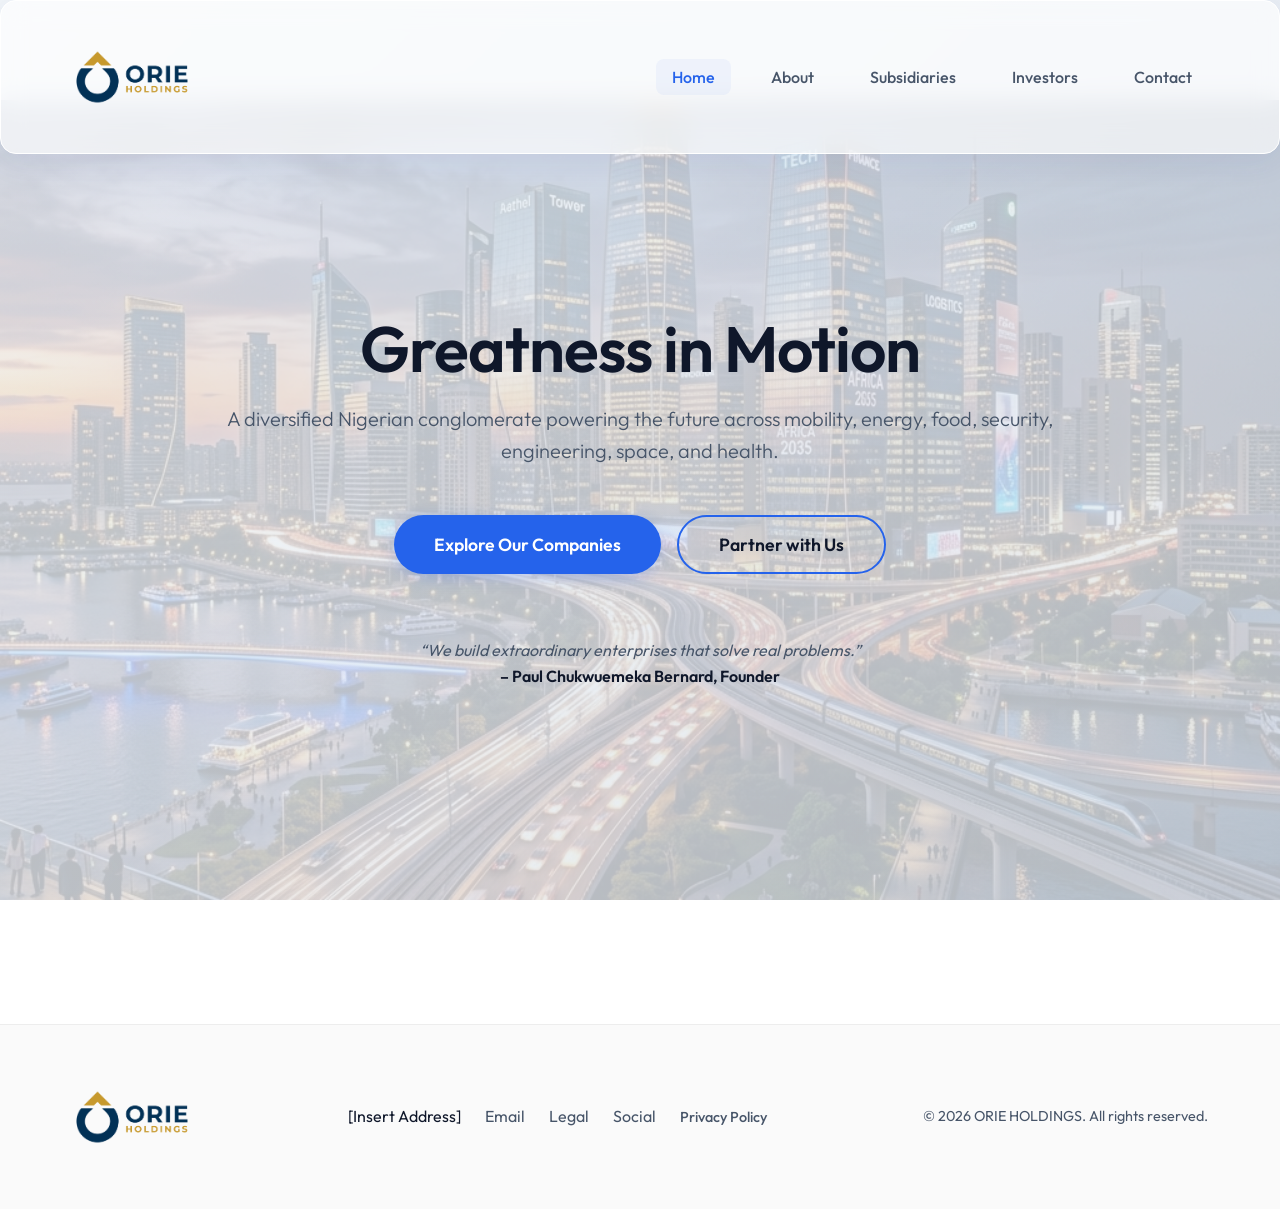
==== index.html @ e260c428 "feat: update leadership section with new portrait image and enhanced layout for board of directors" ====
<!DOCTYPE html>
<html lang="en">

<head>
  <meta charset="UTF-8">
  <meta name="viewport" content="width=device-width, initial-scale=1.0">
  <title>ORIE HOLDINGS - Greatness in Motion</title>
  <meta name="description"
    content="A diversified Nigerian conglomerate powering the future across mobility, energy, food, security, engineering, space, and health.">
  <link rel="preconnect" href="https://fonts.googleapis.com">
  <link rel="preconnect" href="https://fonts.gstatic.com" crossorigin>
  <link href="https://fonts.googleapis.com/css2?family=Outfit:wght@300;400;600;800&display=swap" rel="stylesheet">
  <link rel="stylesheet" href="index.css">
</head>

<body>
  <!-- Navigation -->
  <nav class="navbar glass">
    <div class="nav-container">
      <div class="brand">
        <img src="assets/ORIE-01.png" alt="ORIE Holdings Logo" class="brand-logo">
      </div>
      <div class="nav-links">
        <button class="nav-btn active" data-target="home">Home</button>
        <button class="nav-btn" data-target="about">About</button>
        <button class="nav-btn" data-target="subsidiaries">Subsidiaries</button>
        <button class="nav-btn" data-target="investors">Investors</button>
        <button class="nav-btn" data-target="contact">Contact</button>
      </div>
      <div class="mobile-menu-btn">☰</div>
    </div>
  </nav>

  <!-- Main Content Areas -->
  <main>
    <!-- 1. Home Section -->
    <section id="home" class="page-section active">
      <div class="hero">
        <div class="hero-bg"></div>
        <div class="container hero-content fade-in-up">
          <h1 id="home-title">Greatness in Motion</h1>
          <p id="home-subtitle" class="lead">A diversified Nigerian conglomerate powering the future across mobility,
            energy, food, security, engineering, space, and health.</p>
          <div style="display: flex; gap: 1rem; justify-content: center; flex-wrap: wrap;">
            <button class="cta-btn primary"
              onclick="document.querySelector('[data-target=\'subsidiaries\']').click()">Explore Our Companies</button>
            <button class="cta-btn outline"
              onclick="document.querySelector('[data-target=\'investors\']').click()">Partner with Us</button>
          </div>
          <div class="quote fade-in-up delay-2"
            style="margin-top: 4rem; font-style: italic; color: var(--text-secondary);">
            “We build extraordinary enterprises that solve real problems.”
            <br>
            <span style="font-weight: 600; font-style: normal; color: var(--text-primary);">– Paul Chukwuemeka Bernard,
              Founder</span>
          </div>
        </div>
      </div>
    </section>

    <!-- 2. About Us Section -->
    <section id="about" class="page-section">
      <div class="container section-content">
        <h2 class="section-title fade-in-up">About ORIE HOLDINGS</h2>
        <div class="card glass fade-in-up delay-1" style="margin-bottom: 2rem;">
          <p><strong>ORIE</strong> (Igbo for “great, principal”) is a Nigerian holding company with a vision to become
            the leading force shaping Africa’s future. We build and grow diversified businesses across essential
            sectors: mobility, energy, food, security, engineering, space, and health.</p>
          <p>Our name reflects our ambition: to be the principal player in every industry we enter, driven by integrity,
            innovation, and long-term value creation.</p>

          <div class="grid" style="margin-top: 2rem; gap: 2rem;">
            <div>
              <h3>🎯 Vision Statement</h3>
              <p>A future where ORIE is the standard for greatness: building sustainable industries, advancing human
                potential, and leading the continent’s transformation from the ground up.</p>
            </div>
            <div>
              <h3>📜 Mission Statement</h3>
              <p>To build and grow diversified businesses that deliver excellence, drive technological progress, and
                create lasting value – guided by the principle of ORÍE (greatness) in every venture.</p>
            </div>
          </div>
        </div>

        <div class="card glass fade-in-up delay-2" style="margin-bottom: 2rem;">
          <h3>Core Values</h3>
          <ul style="list-style-position: inside; margin-left: 1rem; color: var(--text-secondary); line-height: 2;">
            <li><strong style="color: var(--text-primary);">Greatness:</strong> We strive for excellence in all we do.
            </li>
            <li><strong style="color: var(--text-primary);">Integrity:</strong> We act with honesty, transparency, and
              accountability.</li>
            <li><strong style="color: var(--text-primary);">Innovation:</strong> We embrace new technologies and
              forward-thinking solutions.</li>
            <li><strong style="color: var(--text-primary);">African Pride:</strong> We are proudly Nigerian, with global
              ambitions.</li>
            <li><strong style="color: var(--text-primary);">Community:</strong> We build businesses that elevate the
              communities we serve.</li>
          </ul>
        </div>

        <h2 class="section-title fade-in-up delay-3" style="margin-top: 4rem;">Leadership & Governance</h2>
        <div class="card glass fade-in-up delay-4">
          <div style="display: flex; gap: 2rem; align-items: center; margin-bottom: 3rem; flex-wrap: wrap;">
            <img src="assets/paul%20(1).JPG" alt="Paul Chukwuemeka Bernard - Founder" style="width: 200px; height: 200px; object-fit: cover; border-radius: 50%; border: 4px solid var(--accent-color); flex-shrink: 0;">
            <div style="flex: 1; min-width: 300px;">
              <h3>Paul Chukwuemeka Bernard</h3>
              <p style="color: var(--accent-color); font-weight: 600; margin-bottom: 0.5rem;">Founder</p>
              <p>Paul is the visionary behind ORIE HOLDINGS. With a background in engineering, he leads the group’s
                strategic direction, capital allocation, and long-term succession via a Living Trust. Paul is committed to
                ethical, future‑focused conglomerate building.</p>
            </div>
          </div>
          <div class="grid" style="gap: 2rem;">
            <div style="display: flex; flex-direction: column; gap: 1rem;">
              <img src="https://images.unsplash.com/photo-1556761175-5973dc0f32d7?ixlib=rb-4.0.3&auto=format&fit=crop&w=800&q=80" alt="Board of Directors" style="width: 100%; height: 250px; object-fit: cover; border-radius: 8px;">
              <div>
                <h3>Board of Directors</h3>
                <div style="display: flex; flex-direction: column; gap: 1rem; margin-top: 1rem;">
                  <div style="display: flex; align-items: center; gap: 1rem;">
                    <img src="assets/paul%20(1).JPG" alt="Paul Chukwuemeka Bernard" style="width: 50px; height: 50px; object-fit: cover; border-radius: 50%; border: 2px solid var(--accent-color);">
                    <div>
                      <p style="font-weight: 600; margin: 0; color: var(--text-primary);">Paul Chukwuemeka Bernard</p>
                      <p style="font-size: 0.9rem; margin: 0; color: var(--text-secondary);">Chairman & Founder</p>
                    </div>
                  </div>
                  <div style="display: flex; align-items: center; gap: 1rem;">
                    <div style="width: 50px; height: 50px; border-radius: 50%; background: rgba(255, 255, 255, 0.05); border: 2px dashed var(--text-secondary); display: flex; align-items: center; justify-content: center;">
                      <span style="color: var(--text-secondary);">?</span>
                    </div>
                    <div>
                      <p style="font-style: italic; margin: 0; color: var(--text-secondary);">Future Independent Directors</p>
                      <p style="font-size: 0.9rem; margin: 0; color: var(--text-secondary);">To be added as the group scales</p>
                    </div>
                  </div>
                </div>
              </div>
            </div>
            <div style="display: flex; flex-direction: column; gap: 1rem;">
              <img src="https://images.unsplash.com/photo-1454165804606-c3d57bc86b40?ixlib=rb-4.0.3&auto=format&fit=crop&w=800&q=80" alt="Governance" style="width: 100%; height: 250px; object-fit: cover; border-radius: 8px;">
              <div>
                <h3>Governance</h3>
                <p style="margin-top: 0.5rem;">ORIE HOLDINGS is governed by a robust MEMART that includes Class A super‑voting shares (held by a
                  Living Trust), shareholder conduct policies, and strict compliance standards. The board ensures
                  oversight, risk management, and alignment with our mission.</p>
              </div>
            </div>
          </div>
        </div>

        <h2 class="section-title fade-in-up delay-5" style="margin-top: 4rem;">Sustainability at ORIE</h2>
        <div class="card glass fade-in-up delay-6">
          <p class="lead">We integrate environmental and social impact into every subsidiary:</p>
          <ul style="list-style-position: inside; margin-left: 1rem; color: var(--text-secondary); line-height: 2; margin-top: 1rem;">
            <li><strong style="color: var(--text-primary);">Carbon reduction:</strong> ORIE Mobility prioritises EVs, ORIE Energy renewable sources.</li>
            <li><strong style="color: var(--text-primary);">Local employment:</strong> each subsidiary commits to hiring at least 30% of staff from host communities.</li>
            <li><strong style="color: var(--text-primary);">Governance:</strong> our MEMART enforces ethical conduct, anti‑corruption, and whistleblower protection.</li>
          </ul>
          <div style="margin-top: 2rem;">
            <p style="color: var(--accent-color); font-weight: 600;">ESG Report (coming soon)</p>
          </div>
        </div>
      </div>
    </section>

    <!-- 3. Subsidiaries Section -->
    <section id="subsidiaries" class="page-section">
      <div class="container section-content">
        <h2 class="section-title fade-in-up">Our Subsidiaries</h2>
        <p class="section-subtitle fade-in-up delay-1">Each subsidiary operates with full autonomy under the strategic
          umbrella of ORIE HOLDINGS.</p>

        <div class="grid" id="portfolio-grid">
          <div class="card glass hover-lift fade-in-up delay-2">
            <img src="assets/mobility_energy.png" alt="Mobility, Energy & Engineering" class="card-img">
            <h3>ORIE Mobility, Energy & Engineering</h3>
            <p>Safe, reliable, electric‑ready transport and logistics. From ride‑hailing and last‑mile delivery to EV
              charging infrastructure. Building infrastructure and real estate for tomorrow. Civil works, construction
              management, and industrial fabrication. Powering Nigeria with solar, gas, mini‑grids, and innovative
              off‑grid solutions. Reliable, sustainable energy for all.</p>
          </div>
          <div class="card glass hover-lift fade-in-up delay-3">
            <img src="assets/foods.png" alt="Foods" class="card-img">
            <h3>ORIE Foods</h3>
            <p>From farm to table – processing, packaging, and export of high‑quality agricultural products. Nourishing
              Nigeria and beyond.</p>
          </div>
          <div class="card glass hover-lift fade-in-up delay-4">
            <img src="assets/security.png" alt="Security & Intelligence" class="card-img">
            <h3>ORIE Security & Intelligence</h3>
            <p>Physical security, K9 units, cybersecurity, and risk consulting. Protecting your assets, data, and
              people.</p>
          </div>
          <div class="card glass hover-lift fade-in-up delay-5">
            <img src="assets/space.png" alt="Space" class="card-img">
            <h3>ORIE Space</h3>
            <p>Satellite services, earth observation, and space‑tech applications. Bridging Africa to the final
              frontier.</p>
          </div>
          <div class="card glass hover-lift fade-in-up delay-6">
            <img src="assets/health.png" alt="Health" class="card-img">
            <h3>ORIE Health</h3>
            <p>Quality healthcare, diagnostics, telemedicine, and health insurance. Making wellness accessible and
              affordable.</p>
          </div>
        </div>
      </div>
    </section>

    <!-- 4. Investor Relations Section -->
    <section id="investors" class="page-section">
      <div class="container section-content">
        <h2 class="section-title fade-in-up">Investors & Partners</h2>
        <div class="card glass fade-in-up delay-1">
          <p class="lead">ORIE HOLDINGS is structured for long‑term value creation. We welcome strategic partners,
            institutional investors, and joint venture collaborators who share our vision of African greatness.</p>

          <h3 style="margin-top: 2rem;">Why partner with us?</h3>
          <ul style="list-style-position: inside; margin-left: 1rem; color: var(--text-secondary); line-height: 2;">
            <li><strong style="color: var(--text-primary);">Diversified exposure:</strong> Seven high‑growth sectors
              under one group.</li>
            <li><strong style="color: var(--text-primary);">Strong governance:</strong> Class A‑controlled holding
              company with transparent policies.</li>
            <li><strong style="color: var(--text-primary);">Succession security:</strong> Class A shares placed in a
              Living Trust – no probate, no disruption.</li>
            <li><strong style="color: var(--text-primary);">Nigerian foundation:</strong> With global ambitions.</li>
          </ul>

          <div
            style="margin-top: 3rem; text-align: center; background: rgba(59, 130, 246, 0.1); padding: 2rem; border-radius: 8px; border: 1px solid rgba(59, 130, 246, 0.3);">
            <h3>Strategic Alliances & Investment</h3>
            <p>For investment inquiries, joint ventures, or strategic alliances, please contact:</p>
            <a href="mailto:investor@orieholdings.com"
              style="color: var(--accent-color); font-size: 1.25rem; font-weight: 600; text-decoration: none;">investor@orieholdings.com</a>
            <p style="margin-top: 1rem; font-size: 0.9rem;">We will respond within 5 business days.</p>
          </div>
        </div>
      </div>
    </section>

    <!-- 5. Contact Section -->
    <section id="contact" class="page-section">
      <div class="container section-content">
        <h2 class="section-title fade-in-up">Contact ORIE HOLDINGS</h2>
        <div class="contact-grid fade-in-up delay-1">
          <div class="card glass">
            <h3>Get in Touch</h3>
            <div style="margin-top: 1.5rem;">
              <p><strong style="color: var(--text-primary);">Registered Office:</strong><br>
                [Insert your full CAC registered address – street, city, state, Nigeria]</p>

              <p style="margin-top: 1.5rem;"><strong style="color: var(--text-primary);">Email:</strong><br>
                General: <a href="mailto:info@orieholdings.com"
                  style="color: var(--accent-color);">info@orieholdings.com</a><br>
                Investor Relations: <a href="mailto:investor@orieholdings.com"
                  style="color: var(--accent-color);">investor@orieholdings.com</a><br>
                Legal & Compliance: <a href="mailto:legal@orieholdings.com"
                  style="color: var(--accent-color);">legal@orieholdings.com</a></p>

              <p style="margin-top: 1.5rem;"><strong style="color: var(--text-primary);">Phone:</strong><br>
                [Insert your phone number]</p>

              <p style="margin-top: 1.5rem;"><strong style="color: var(--text-primary);">Social Media:</strong><br>
                <a href="#" style="color: var(--accent-color);">LinkedIn</a>
              </p>
            </div>
          </div>
          <div class="card glass">
            <form class="contact-form" onsubmit="event.preventDefault();">
              <div class="form-group">
                <label>Name</label>
                <input type="text" placeholder="Your Name" required />
              </div>
              <div class="form-group">
                <label>Email</label>
                <input type="email" placeholder="Your Email" required />
              </div>
              <div class="form-group">
                <label>Message</label>
                <textarea rows="4" placeholder="How can we help you?" required></textarea>
              </div>
              <button class="cta-btn primary full-width">Send Message</button>
            </form>
          </div>
        </div>
      </div>
    </section>

    <!-- 6. Privacy Policy Section (Hidden by default, triggered by footer link) -->
    <section id="privacy" class="page-section">
      <div class="container section-content">
        <h2 class="section-title fade-in-up">Privacy Policy</h2>
        <div class="card glass fade-in-up delay-1">
          <p><strong>Last updated: [Date]</strong></p>
          <p>ORIE HOLDINGS respects your privacy. This policy explains how we collect, use, and protect any information
            you provide through our website.</p>

          <h3 style="margin-top: 2rem;">Information We Collect</h3>
          <ul style="list-style-position: inside; margin-left: 1rem; color: var(--text-secondary);">
            <li>Name, email address, phone number (when you fill out the contact form).</li>
            <li>Website usage data (via cookies, only if you enable analytics).</li>
          </ul>

          <h3 style="margin-top: 2rem;">How We Use Your Information</h3>
          <ul style="list-style-position: inside; margin-left: 1rem; color: var(--text-secondary);">
            <li>To respond to your inquiries.</li>
            <li>To improve our website and services.</li>
            <li>To send occasional updates about ORIE HOLDINGS (you may opt out).</li>
          </ul>
          <p>We do not sell or share your personal data with third parties, except as required by law.</p>

          <h3 style="margin-top: 2rem;">Cookies</h3>
          <p>Our website may use basic cookies for functionality. You can disable cookies in your browser.</p>

          <h3 style="margin-top: 2rem;">Your Rights</h3>
          <p>You may request access, correction, or deletion of your data by emailing <a
              href="mailto:info@orieholdings.com" style="color: var(--accent-color);">info@orieholdings.com</a>.</p>

          <h3 style="margin-top: 2rem;">Changes to This Policy</h3>
          <p>We may update this policy from time to time. The latest version will always be posted here.</p>

          <h3 style="margin-top: 2rem;">Contact</h3>
          <p>For privacy questions, email <a href="mailto:privacy@orieholdings.com"
              style="color: var(--accent-color);">privacy@orieholdings.com</a>.</p>
        </div>
      </div>
    </section>
  </main>

  <!-- Footer -->
  <footer class="footer">
    <div class="container">
      <div class="footer-content" style="flex-wrap: wrap;">
        <div class="brand">
          <img src="assets/ORIE-01.png" alt="ORIE Holdings Logo" class="brand-logo">
        </div>
        <div class="footer-links" style="display: flex; gap: 1.5rem;">
          <span>[Insert Address]</span>
          <a href="mailto:info@orieholdings.com" style="color: var(--text-secondary); text-decoration: none;">Email</a>
          <a href="#" style="color: var(--text-secondary); text-decoration: none;">Legal</a>
          <a href="#" style="color: var(--text-secondary); text-decoration: none;">Social</a>
          <button class="nav-btn" data-target="privacy"
            style="padding: 0; background: none; border: none; color: var(--text-secondary); cursor: pointer; font-size: 0.9rem;">Privacy
            Policy</button>
        </div>
        <p>&copy; <span id="year"></span> ORIE HOLDINGS. All rights reserved.</p>
      </div>
    </div>
  </footer>

  <script src="main.js"></script>
</body>

</html>
---- index.css ----
:root {
  --bg-color: #f8fafc;
  --bg-gradient: linear-gradient(135deg, #f0f4f8 0%, #e2e8f0 100%);
  --text-primary: #0f172a;
  --text-secondary: #475569;
  --accent-color: #2563eb;
  --accent-hover: #1d4ed8;
  --accent-glow: rgba(37, 99, 235, 0.25);
  
  --glass-bg: rgba(255, 255, 255, 0.65);
  --glass-border: rgba(255, 255, 255, 1);
  --glass-shadow: 0 8px 32px 0 rgba(31, 38, 135, 0.07);
  
  --transition: all 0.3s cubic-bezier(0.25, 0.8, 0.25, 1);
  --font-main: 'Outfit', sans-serif;
}

* {
  box-sizing: border-box;
  margin: 0;
  padding: 0;
}

body {
  font-family: var(--font-main);
  background: var(--bg-gradient);
  background-attachment: fixed;
  color: var(--text-primary);
  line-height: 1.6;
  overflow-x: hidden;
  min-height: 100vh;
}

/* Typography */
h1, h2, h3, h4 {
  font-weight: 600;
  line-height: 1.2;
  margin-bottom: 1rem;
}

h1 { font-size: clamp(2.5rem, 5vw, 4.5rem); letter-spacing: -1px; }
h2 { font-size: clamp(2rem, 4vw, 3rem); }
p { margin-bottom: 1rem; color: var(--text-secondary); }

.lead { font-size: 1.25rem; font-weight: 300; }

/* Layout & Containers */
.container {
  max-width: 1200px;
  margin: 0 auto;
  padding: 0 2rem;
}

.grid {
  display: grid;
  grid-template-columns: repeat(auto-fit, minmax(300px, 1fr));
  gap: 2rem;
}

/* Glassmorphism */
.glass {
  background: var(--glass-bg);
  backdrop-filter: blur(12px);
  -webkit-backdrop-filter: blur(12px);
  border: 1px solid var(--glass-border);
  box-shadow: var(--glass-shadow);
  border-radius: 16px;
}

/* Navbar */
.navbar {
  position: fixed;
  top: 0;
  left: 0;
  width: 100%;
  z-index: 1000;
  padding: 1rem 0;
  transition: var(--transition);
}

.navbar.scrolled {
  background: rgba(255, 255, 255, 0.85);
  border-bottom: 1px solid rgba(0, 0, 0, 0.05);
  box-shadow: 0 4px 20px rgba(0, 0, 0, 0.05);
}

.nav-container {
  display: flex;
  justify-content: space-between;
  align-items: center;
  max-width: 1200px;
  margin: 0 auto;
  padding: 0 2rem;
}

.brand {
  font-size: 1.5rem;
  font-weight: 800;
  letter-spacing: 2px;
  color: var(--text-primary);
  display: flex;
  align-items: center;
  gap: 0.75rem;
}

.brand-logo {
  height: 120px;
  width: auto;
  object-fit: contain;
}

.brand span {
  color: var(--accent-color);
  font-weight: 300;
}

.nav-links {
  display: flex;
  gap: 1.5rem;
}

.nav-btn {
  background: none;
  border: none;
  color: var(--text-secondary);
  font-family: var(--font-main);
  font-size: 1rem;
  font-weight: 500;
  cursor: pointer;
  padding: 0.5rem 1rem;
  border-radius: 8px;
  transition: var(--transition);
  position: relative;
}

.nav-btn:hover {
  color: var(--accent-color);
}

.nav-btn.active {
  color: var(--accent-color);
  background: rgba(37, 99, 235, 0.05);
}

.mobile-menu-btn {
  display: none;
  font-size: 1.5rem;
  cursor: pointer;
}

/* Pages */
.page-section {
  display: none;
  min-height: 100vh;
  padding-top: 100px;
  padding-bottom: 60px;
  opacity: 0;
  transform: translateY(20px);
  animation: pageFadeIn 0.5s forwards ease-out;
}

.page-section.active {
  display: block;
}

@keyframes pageFadeIn {
  to {
    opacity: 1;
    transform: translateY(0);
  }
}

/* Sections */
.section-content {
  padding: 4rem 0;
}

.section-title {
  text-align: center;
  margin-bottom: 1rem;
  background: linear-gradient(90deg, #1e293b, #2563eb);
  -webkit-background-clip: text;
  -webkit-text-fill-color: transparent;
}

.section-subtitle {
  text-align: center;
  margin-bottom: 4rem;
}

.card {
  padding: 2.5rem;
  transition: var(--transition);
}

.hover-lift:hover {
  transform: translateY(-8px);
  box-shadow: 0 15px 40px rgba(31, 38, 135, 0.15);
  border-color: rgba(255, 255, 255, 1);
}

/* Hero Section */
.hero {
  display: flex;
  align-items: center;
  min-height: calc(100vh - 100px);
  position: relative;
}

.hero-bg {
  position: absolute;
  top: 0;
  left: 0;
  width: 100%;
  height: 100%;
  background-image: url('assets/hero_bg.png');
  background-size: cover;
  background-position: center;
  z-index: -2;
  opacity: 0.2;
}

.hero-bg::after {
  content: '';
  position: absolute;
  top: 0;
  left: 0;
  width: 100%;
  height: 100%;
  background: radial-gradient(circle, var(--accent-glow) 0%, transparent 70%);
  filter: blur(100px);
  z-index: -1;
  opacity: 0.3;
  animation: pulse 8s infinite alternate;
}

@keyframes pulse {
  0% { transform: translate(-50%, -50%) scale(1); opacity: 0.4; }
  100% { transform: translate(-50%, -50%) scale(1.1); opacity: 0.7; }
}

.hero-content {
  text-align: center;
  max-width: 900px;
  z-index: 1;
}

/* Buttons */
.cta-btn {
  font-family: var(--font-main);
  font-size: 1.1rem;
  font-weight: 600;
  padding: 1rem 2.5rem;
  border-radius: 30px;
  border: none;
  cursor: pointer;
  transition: var(--transition);
  display: inline-block;
  margin-top: 2rem;
}

.cta-btn.primary {
  background: var(--accent-color);
  color: white;
  box-shadow: 0 4px 15px var(--accent-glow);
}

.cta-btn.primary:hover {
  background: var(--accent-hover);
  transform: translateY(-2px);
  box-shadow: 0 6px 20px rgba(59, 130, 246, 0.6);
}

.cta-btn.outline {
  background: transparent;
  color: var(--text-primary);
  border: 2px solid var(--accent-color);
}

.cta-btn.outline:hover {
  background: rgba(59, 130, 246, 0.1);
  transform: translateY(-2px);
  box-shadow: 0 4px 15px rgba(59, 130, 246, 0.2);
}

.full-width {
  width: 100%;
}

/* Images */
.card-img {
  width: 100%;
  height: 200px;
  object-fit: cover;
  border-radius: 8px;
  margin-bottom: 1.5rem;
  border: 1px solid var(--glass-border);
}

/* Forms */
.contact-grid {
  display: grid;
  grid-template-columns: 1fr 1.5fr;
  gap: 3rem;
}

.form-group {
  margin-bottom: 1.5rem;
}

.form-group label {
  display: block;
  margin-bottom: 0.5rem;
  color: var(--text-secondary);
}

.form-group input,
.form-group textarea {
  width: 100%;
  background: rgba(255, 255, 255, 0.8);
  border: 1px solid rgba(0, 0, 0, 0.1);
  border-radius: 8px;
  padding: 1rem;
  color: var(--text-primary);
  font-family: var(--font-main);
  transition: var(--transition);
}

.form-group input:focus,
.form-group textarea:focus {
  outline: none;
  border-color: var(--accent-color);
  box-shadow: 0 0 0 2px rgba(37, 99, 235, 0.2);
  background: #ffffff;
}

/* Footer */
.footer {
  border-top: 1px solid rgba(0, 0, 0, 0.05);
  padding: 2rem 0;
  margin-top: 4rem;
  background: rgba(0, 0, 0, 0.02);
}

.footer-content {
  display: flex;
  justify-content: space-between;
  align-items: center;
}

.footer p {
  margin: 0;
  font-size: 0.9rem;
}

/* Animations */
.fade-in-up {
  opacity: 0;
  transform: translateY(20px);
  animation: fadeInUp 0.6s forwards cubic-bezier(0.25, 0.8, 0.25, 1);
}

.delay-1 { animation-delay: 0.1s; }
.delay-2 { animation-delay: 0.2s; }
.delay-3 { animation-delay: 0.3s; }
.delay-4 { animation-delay: 0.4s; }

@keyframes fadeInUp {
  to {
    opacity: 1;
    transform: translateY(0);
  }
}

/* Responsive */
@media (max-width: 768px) {
  .nav-links {
    display: none; /* simple mobile menu hidden for now */
  }
  .mobile-menu-btn {
    display: block;
  }
  .contact-grid {
    grid-template-columns: 1fr;
  }
  .hero-content h1 {
    font-size: 2.5rem;
  }
  .footer-content {
    flex-direction: column;
    gap: 1rem;
    text-align: center;
  }
  .brand-logo {
    height: 80px;
  }
}
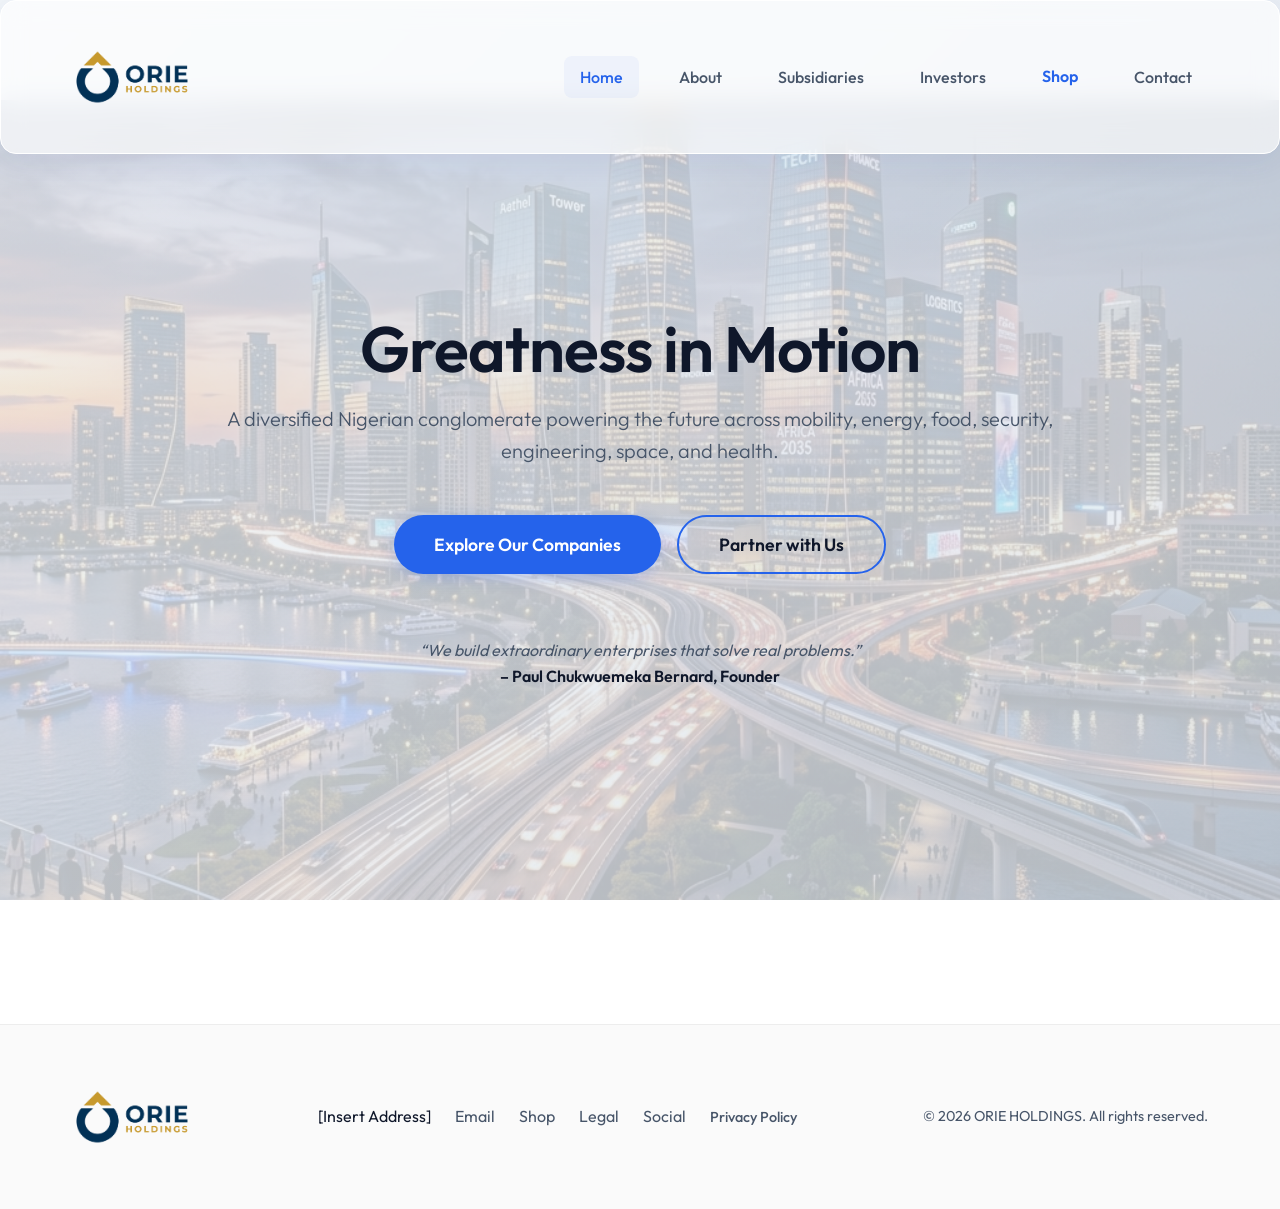
==== commit ba3c130f: "feat: add Shop link to navigation menu and footer with updated footer layout styling" ====
--- a/index.html
+++ b/index.html
@@ -25,6 +25,7 @@
         <button class="nav-btn" data-target="about">About</button>
         <button class="nav-btn" data-target="subsidiaries">Subsidiaries</button>
         <button class="nav-btn" data-target="investors">Investors</button>
+        <a href="shop/index.html" class="nav-btn" style="text-decoration: none; color: var(--accent-color); font-weight: 600;">Shop</a>
         <button class="nav-btn" data-target="contact">Contact</button>
       </div>
       <div class="mobile-menu-btn">☰</div>
@@ -102,45 +103,54 @@
         <h2 class="section-title fade-in-up delay-3" style="margin-top: 4rem;">Leadership & Governance</h2>
         <div class="card glass fade-in-up delay-4">
           <div style="display: flex; gap: 2rem; align-items: center; margin-bottom: 3rem; flex-wrap: wrap;">
-            <img src="assets/paul%20(1).JPG" alt="Paul Chukwuemeka Bernard - Founder" style="width: 200px; height: 200px; object-fit: cover; border-radius: 50%; border: 4px solid var(--accent-color); flex-shrink: 0;">
+            <img src="assets/paul%20(1).JPG" alt="Paul Chukwuemeka Bernard - Founder"
+              style="width: 200px; height: 200px; object-fit: cover; border-radius: 50%; border: 4px solid var(--accent-color); flex-shrink: 0;">
             <div style="flex: 1; min-width: 300px;">
               <h3>Paul Chukwuemeka Bernard</h3>
               <p style="color: var(--accent-color); font-weight: 600; margin-bottom: 0.5rem;">Founder</p>
               <p>Paul is the visionary behind ORIE HOLDINGS. With a background in engineering, he leads the group’s
-                strategic direction, capital allocation, and long-term succession via a Living Trust. Paul is committed to
+                strategic direction, capital allocation, and long-term succession via a Living Trust. Paul is committed
+                to
                 ethical, future‑focused conglomerate building.</p>
             </div>
           </div>
           <div class="grid" style="gap: 2rem;">
             <div style="display: flex; flex-direction: column; gap: 1rem;">
-              <img src="https://images.unsplash.com/photo-1556761175-5973dc0f32d7?ixlib=rb-4.0.3&auto=format&fit=crop&w=800&q=80" alt="Board of Directors" style="width: 100%; height: 250px; object-fit: cover; border-radius: 8px;">
+              <img
+                src="https://images.unsplash.com/photo-1596574027151-2ce81d85af3e?q=80&w=1174&auto=format&fit=crop&ixlib=rb-4.1.0&ixid=M3wxMjA3fDB8MHxwaG90by1wYWdlfHx8fGVufDB8fHx8fA%3D%3D"
+                alt="Board of Directors" style="width: 100%; height: 250px; object-fit: cover; border-radius: 8px;">
               <div>
                 <h3>Board of Directors</h3>
                 <div style="display: flex; flex-direction: column; gap: 1rem; margin-top: 1rem;">
                   <div style="display: flex; align-items: center; gap: 1rem;">
-                    <img src="assets/paul%20(1).JPG" alt="Paul Chukwuemeka Bernard" style="width: 50px; height: 50px; object-fit: cover; border-radius: 50%; border: 2px solid var(--accent-color);">
+                    <img src="assets/paul%20(1).JPG" alt="Paul Chukwuemeka Bernard"
+                      style="width: 50px; height: 50px; object-fit: cover; border-radius: 50%; border: 2px solid var(--accent-color);">
                     <div>
                       <p style="font-weight: 600; margin: 0; color: var(--text-primary);">Paul Chukwuemeka Bernard</p>
                       <p style="font-size: 0.9rem; margin: 0; color: var(--text-secondary);">Chairman & Founder</p>
                     </div>
                   </div>
                   <div style="display: flex; align-items: center; gap: 1rem;">
-                    <div style="width: 50px; height: 50px; border-radius: 50%; background: rgba(255, 255, 255, 0.05); border: 2px dashed var(--text-secondary); display: flex; align-items: center; justify-content: center;">
-                      <span style="color: var(--text-secondary);">?</span>
-                    </div>
+                    <img src="https://via.placeholder.com/150/cccccc/666666?text=Director" alt="Dir"
+                      style="width: 50px; height: 50px; object-fit: cover; border-radius: 50%; border: 2px dashed var(--text-secondary);">
                     <div>
-                      <p style="font-style: italic; margin: 0; color: var(--text-secondary);">Future Independent Directors</p>
-                      <p style="font-size: 0.9rem; margin: 0; color: var(--text-secondary);">To be added as the group scales</p>
+                      <p style="font-style: italic; margin: 0; color: var(--text-secondary);">Future Independent
+                        Directors</p>
+                      <p style="font-size: 0.9rem; margin: 0; color: var(--text-secondary);">To be added as the group
+                        scales</p>
                     </div>
                   </div>
                 </div>
               </div>
             </div>
             <div style="display: flex; flex-direction: column; gap: 1rem;">
-              <img src="https://images.unsplash.com/photo-1454165804606-c3d57bc86b40?ixlib=rb-4.0.3&auto=format&fit=crop&w=800&q=80" alt="Governance" style="width: 100%; height: 250px; object-fit: cover; border-radius: 8px;">
+              <img
+                src="https://images.unsplash.com/photo-1454165804606-c3d57bc86b40?ixlib=rb-4.0.3&auto=format&fit=crop&w=800&q=80"
+                alt="Governance" style="width: 100%; height: 250px; object-fit: cover; border-radius: 8px;">
               <div>
                 <h3>Governance</h3>
-                <p style="margin-top: 0.5rem;">ORIE HOLDINGS is governed by a robust MEMART that includes Class A super‑voting shares (held by a
+                <p style="margin-top: 0.5rem;">ORIE HOLDINGS is governed by a robust MEMART that includes Class A
+                  super‑voting shares (held by a
                   Living Trust), shareholder conduct policies, and strict compliance standards. The board ensures
                   oversight, risk management, and alignment with our mission.</p>
               </div>
@@ -151,10 +161,14 @@
         <h2 class="section-title fade-in-up delay-5" style="margin-top: 4rem;">Sustainability at ORIE</h2>
         <div class="card glass fade-in-up delay-6">
           <p class="lead">We integrate environmental and social impact into every subsidiary:</p>
-          <ul style="list-style-position: inside; margin-left: 1rem; color: var(--text-secondary); line-height: 2; margin-top: 1rem;">
-            <li><strong style="color: var(--text-primary);">Carbon reduction:</strong> ORIE Mobility prioritises EVs, ORIE Energy renewable sources.</li>
-            <li><strong style="color: var(--text-primary);">Local employment:</strong> each subsidiary commits to hiring at least 30% of staff from host communities.</li>
-            <li><strong style="color: var(--text-primary);">Governance:</strong> our MEMART enforces ethical conduct, anti‑corruption, and whistleblower protection.</li>
+          <ul
+            style="list-style-position: inside; margin-left: 1rem; color: var(--text-secondary); line-height: 2; margin-top: 1rem;">
+            <li><strong style="color: var(--text-primary);">Carbon reduction:</strong> ORIE Mobility prioritises EVs,
+              ORIE Energy renewable sources.</li>
+            <li><strong style="color: var(--text-primary);">Local employment:</strong> each subsidiary commits to hiring
+              at least 30% of staff from host communities.</li>
+            <li><strong style="color: var(--text-primary);">Governance:</strong> our MEMART enforces ethical conduct,
+              anti‑corruption, and whistleblower protection.</li>
           </ul>
           <div style="margin-top: 2rem;">
             <p style="color: var(--accent-color); font-weight: 600;">ESG Report (coming soon)</p>
@@ -171,38 +185,36 @@
           umbrella of ORIE HOLDINGS.</p>
 
         <div class="grid" id="portfolio-grid">
-          <div class="card glass hover-lift fade-in-up delay-2">
-            <img src="assets/mobility_energy.png" alt="Mobility, Energy & Engineering" class="card-img">
-            <h3>ORIE Mobility, Energy & Engineering</h3>
-            <p>Safe, reliable, electric‑ready transport and logistics. From ride‑hailing and last‑mile delivery to EV
-              charging infrastructure. Building infrastructure and real estate for tomorrow. Civil works, construction
-              management, and industrial fabrication. Powering Nigeria with solar, gas, mini‑grids, and innovative
-              off‑grid solutions. Reliable, sustainable energy for all.</p>
-          </div>
-          <div class="card glass hover-lift fade-in-up delay-3">
-            <img src="assets/foods.png" alt="Foods" class="card-img">
-            <h3>ORIE Foods</h3>
-            <p>From farm to table – processing, packaging, and export of high‑quality agricultural products. Nourishing
-              Nigeria and beyond.</p>
-          </div>
-          <div class="card glass hover-lift fade-in-up delay-4">
-            <img src="assets/security.png" alt="Security & Intelligence" class="card-img">
-            <h3>ORIE Security & Intelligence</h3>
-            <p>Physical security, K9 units, cybersecurity, and risk consulting. Protecting your assets, data, and
-              people.</p>
-          </div>
-          <div class="card glass hover-lift fade-in-up delay-5">
-            <img src="assets/space.png" alt="Space" class="card-img">
-            <h3>ORIE Space</h3>
-            <p>Satellite services, earth observation, and space‑tech applications. Bridging Africa to the final
-              frontier.</p>
-          </div>
-          <div class="card glass hover-lift fade-in-up delay-6">
-            <img src="assets/health.png" alt="Health" class="card-img">
-            <h3>ORIE Health</h3>
-            <p>Quality healthcare, diagnostics, telemedicine, and health insurance. Making wellness accessible and
-              affordable.</p>
-          </div>
+          <a href="subsidiaries/infrastructure-mobility.html" class="card glass hover-lift fade-in-up delay-2" style="display: block; text-decoration: none; color: inherit;">
+            <img src="assets/mobility_energy.png" alt="Mobility, Energy & Engineering" class="card-img" onerror="this.src='https://images.unsplash.com/photo-1519389950473-47ba0277781c?auto=format&fit=crop&w=800&q=80'">
+            <h3 style="transition: color 0.3s;" onmouseover="this.style.color='var(--accent-color)'" onmouseout="this.style.color='inherit'">ORIE Mobility, Energy & Engineering</h3>
+            <p>Moving. Powering. Building. The backbone of a modern Nigeria.</p>
+            <span style="color: var(--accent-color); font-weight: 600; margin-top: 1rem; display: inline-block;">View Subsidiary &rarr;</span>
+          </a>
+          <a href="subsidiaries/foods.html" class="card glass hover-lift fade-in-up delay-3" style="display: block; text-decoration: none; color: inherit;">
+            <img src="assets/foods.png" alt="Foods" class="card-img" onerror="this.src='https://images.unsplash.com/photo-1542838132-92c53300491e?auto=format&fit=crop&w=800&q=80'">
+            <h3 style="transition: color 0.3s;" onmouseover="this.style.color='var(--accent-color)'" onmouseout="this.style.color='inherit'">ORIE Foods</h3>
+            <p>From Farm. To Table. With Pride. Nourishing Nigeria, One Meal at a Time.</p>
+            <span style="color: var(--accent-color); font-weight: 600; margin-top: 1rem; display: inline-block;">View Subsidiary &rarr;</span>
+          </a>
+          <a href="subsidiaries/security-intelligence.html" class="card glass hover-lift fade-in-up delay-4" style="display: block; text-decoration: none; color: inherit;">
+            <img src="assets/security.png" alt="Security & Intelligence" class="card-img" onerror="this.src='https://images.unsplash.com/photo-1557597774-9d273605dfa9?auto=format&fit=crop&w=800&q=80'">
+            <h3 style="transition: color 0.3s;" onmouseover="this.style.color='var(--accent-color)'" onmouseout="this.style.color='inherit'">ORIE Security & Intelligence</h3>
+            <p>Protecting What Matters Most. Advanced Security for a Complex World.</p>
+            <span style="color: var(--accent-color); font-weight: 600; margin-top: 1rem; display: inline-block;">View Subsidiary &rarr;</span>
+          </a>
+          <a href="subsidiaries/space.html" class="card glass hover-lift fade-in-up delay-5" style="display: block; text-decoration: none; color: inherit;">
+            <img src="assets/space.png" alt="Space" class="card-img" onerror="this.src='https://images.unsplash.com/photo-1451187580459-43490279c0fa?auto=format&fit=crop&w=800&q=80'">
+            <h3 style="transition: color 0.3s;" onmouseover="this.style.color='var(--accent-color)'" onmouseout="this.style.color='inherit'">ORIE Space</h3>
+            <p>Africa's Frontier Begins Here. Reaching Beyond the Horizon.</p>
+            <span style="color: var(--accent-color); font-weight: 600; margin-top: 1rem; display: inline-block;">View Subsidiary &rarr;</span>
+          </a>
+          <a href="subsidiaries/health.html" class="card glass hover-lift fade-in-up delay-6" style="display: block; text-decoration: none; color: inherit;">
+            <img src="assets/health.png" alt="Health" class="card-img" onerror="this.src='https://images.unsplash.com/photo-1505751172876-fa1923c5c528?auto=format&fit=crop&w=800&q=80'">
+            <h3 style="transition: color 0.3s;" onmouseover="this.style.color='var(--accent-color)'" onmouseout="this.style.color='inherit'">ORIE Health</h3>
+            <p>Better Health. For Every Nigerian. Transforming Healthcare from the Ground Up.</p>
+            <span style="color: var(--accent-color); font-weight: 600; margin-top: 1rem; display: inline-block;">View Subsidiary &rarr;</span>
+          </a>
         </div>
       </div>
     </section>
@@ -334,9 +346,10 @@
         <div class="brand">
           <img src="assets/ORIE-01.png" alt="ORIE Holdings Logo" class="brand-logo">
         </div>
-        <div class="footer-links" style="display: flex; gap: 1.5rem;">
+        <div class="footer-links" style="display: flex; gap: 1.5rem; flex-wrap: wrap; align-items: center;">
           <span>[Insert Address]</span>
           <a href="mailto:info@orieholdings.com" style="color: var(--text-secondary); text-decoration: none;">Email</a>
+          <a href="shop/index.html" style="color: var(--text-secondary); text-decoration: none;">Shop</a>
           <a href="#" style="color: var(--text-secondary); text-decoration: none;">Legal</a>
           <a href="#" style="color: var(--text-secondary); text-decoration: none;">Social</a>
           <button class="nav-btn" data-target="privacy"
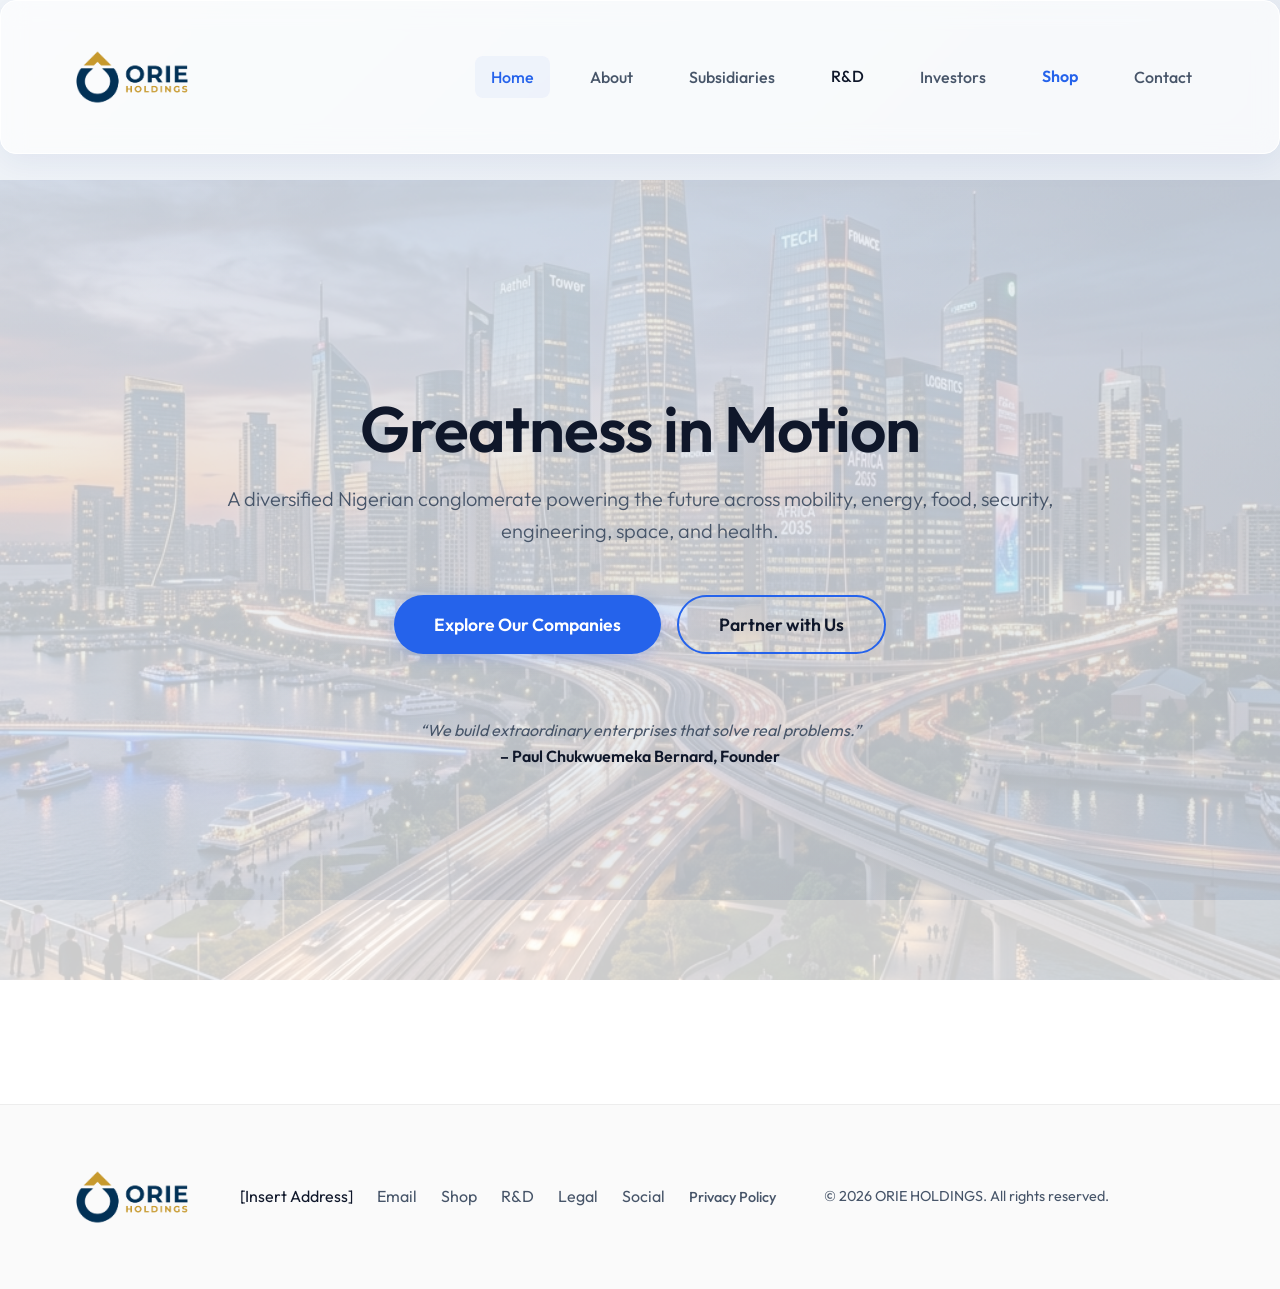
==== commit 904b0c50: "feat: add R&D page and update site navigation with corresponding links and table styling support" ====
--- a/index.html
+++ b/index.html
@@ -24,6 +24,7 @@
         <button class="nav-btn active" data-target="home">Home</button>
         <button class="nav-btn" data-target="about">About</button>
         <button class="nav-btn" data-target="subsidiaries">Subsidiaries</button>
+        <a href="r-and-d.html" class="nav-btn" style="text-decoration: none; color: inherit;">R&D</a>
         <button class="nav-btn" data-target="investors">Investors</button>
         <a href="shop/index.html" class="nav-btn" style="text-decoration: none; color: var(--accent-color); font-weight: 600;">Shop</a>
         <button class="nav-btn" data-target="contact">Contact</button>
@@ -186,31 +187,31 @@
 
         <div class="grid" id="portfolio-grid">
           <a href="subsidiaries/infrastructure-mobility.html" class="card glass hover-lift fade-in-up delay-2" style="display: block; text-decoration: none; color: inherit;">
-            <img src="assets/mobility_energy.png" alt="Mobility, Energy & Engineering" class="card-img" onerror="this.src='https://images.unsplash.com/photo-1519389950473-47ba0277781c?auto=format&fit=crop&w=800&q=80'">
+            <img src="assets/ORIEmobility.png" alt="Mobility, Energy & Engineering" class="card-img" style="object-fit: contain; padding: 1.5rem;">
             <h3 style="transition: color 0.3s;" onmouseover="this.style.color='var(--accent-color)'" onmouseout="this.style.color='inherit'">ORIE Mobility, Energy & Engineering</h3>
             <p>Moving. Powering. Building. The backbone of a modern Nigeria.</p>
             <span style="color: var(--accent-color); font-weight: 600; margin-top: 1rem; display: inline-block;">View Subsidiary &rarr;</span>
           </a>
           <a href="subsidiaries/foods.html" class="card glass hover-lift fade-in-up delay-3" style="display: block; text-decoration: none; color: inherit;">
-            <img src="assets/foods.png" alt="Foods" class="card-img" onerror="this.src='https://images.unsplash.com/photo-1542838132-92c53300491e?auto=format&fit=crop&w=800&q=80'">
+            <img src="assets/ORIEfoods.png" alt="Foods" class="card-img" style="object-fit: contain; padding: 1.5rem;">
             <h3 style="transition: color 0.3s;" onmouseover="this.style.color='var(--accent-color)'" onmouseout="this.style.color='inherit'">ORIE Foods</h3>
             <p>From Farm. To Table. With Pride. Nourishing Nigeria, One Meal at a Time.</p>
             <span style="color: var(--accent-color); font-weight: 600; margin-top: 1rem; display: inline-block;">View Subsidiary &rarr;</span>
           </a>
           <a href="subsidiaries/security-intelligence.html" class="card glass hover-lift fade-in-up delay-4" style="display: block; text-decoration: none; color: inherit;">
-            <img src="assets/security.png" alt="Security & Intelligence" class="card-img" onerror="this.src='https://images.unsplash.com/photo-1557597774-9d273605dfa9?auto=format&fit=crop&w=800&q=80'">
+            <img src="assets/ORIEsecurity.png" alt="Security & Intelligence" class="card-img" style="object-fit: contain; padding: 1.5rem;">
             <h3 style="transition: color 0.3s;" onmouseover="this.style.color='var(--accent-color)'" onmouseout="this.style.color='inherit'">ORIE Security & Intelligence</h3>
             <p>Protecting What Matters Most. Advanced Security for a Complex World.</p>
             <span style="color: var(--accent-color); font-weight: 600; margin-top: 1rem; display: inline-block;">View Subsidiary &rarr;</span>
           </a>
           <a href="subsidiaries/space.html" class="card glass hover-lift fade-in-up delay-5" style="display: block; text-decoration: none; color: inherit;">
-            <img src="assets/space.png" alt="Space" class="card-img" onerror="this.src='https://images.unsplash.com/photo-1451187580459-43490279c0fa?auto=format&fit=crop&w=800&q=80'">
+            <img src="assets/ORIEspace.png" alt="Space" class="card-img" style="object-fit: contain; padding: 1.5rem;">
             <h3 style="transition: color 0.3s;" onmouseover="this.style.color='var(--accent-color)'" onmouseout="this.style.color='inherit'">ORIE Space</h3>
             <p>Africa's Frontier Begins Here. Reaching Beyond the Horizon.</p>
             <span style="color: var(--accent-color); font-weight: 600; margin-top: 1rem; display: inline-block;">View Subsidiary &rarr;</span>
           </a>
           <a href="subsidiaries/health.html" class="card glass hover-lift fade-in-up delay-6" style="display: block; text-decoration: none; color: inherit;">
-            <img src="assets/health.png" alt="Health" class="card-img" onerror="this.src='https://images.unsplash.com/photo-1505751172876-fa1923c5c528?auto=format&fit=crop&w=800&q=80'">
+            <img src="assets/ORIEhealth.png" alt="Health" class="card-img" style="object-fit: contain; padding: 1.5rem;">
             <h3 style="transition: color 0.3s;" onmouseover="this.style.color='var(--accent-color)'" onmouseout="this.style.color='inherit'">ORIE Health</h3>
             <p>Better Health. For Every Nigerian. Transforming Healthcare from the Ground Up.</p>
             <span style="color: var(--accent-color); font-weight: 600; margin-top: 1rem; display: inline-block;">View Subsidiary &rarr;</span>
@@ -350,6 +351,7 @@
           <span>[Insert Address]</span>
           <a href="mailto:info@orieholdings.com" style="color: var(--text-secondary); text-decoration: none;">Email</a>
           <a href="shop/index.html" style="color: var(--text-secondary); text-decoration: none;">Shop</a>
+          <a href="r-and-d.html" style="color: var(--text-secondary); text-decoration: none;">R&D</a>
           <a href="#" style="color: var(--text-secondary); text-decoration: none;">Legal</a>
           <a href="#" style="color: var(--text-secondary); text-decoration: none;">Social</a>
           <button class="nav-btn" data-target="privacy"
--- a/index.css
+++ b/index.css
@@ -152,7 +152,7 @@
 .page-section {
   display: none;
   min-height: 100vh;
-  padding-top: 100px;
+  padding-top: 180px;
   padding-bottom: 60px;
   opacity: 0;
   transform: translateY(20px);
@@ -171,6 +171,11 @@
 }
 
 /* Sections */
+.sub-hero {
+  padding: 12rem 0 4rem;
+  text-align: center;
+}
+
 .section-content {
   padding: 4rem 0;
 }
@@ -179,6 +184,7 @@
   text-align: center;
   margin-bottom: 1rem;
   background: linear-gradient(90deg, #1e293b, #2563eb);
+  background-clip: text;
   -webkit-background-clip: text;
   -webkit-text-fill-color: transparent;
 }
@@ -297,6 +303,42 @@
   border: 1px solid var(--glass-border);
 }
 
+/* Tables */
+.table-container {
+  width: 100%;
+  overflow-x: auto;
+  border-radius: 12px;
+  border: 1px solid rgba(0,0,0,0.05);
+  background: rgba(255, 255, 255, 0.65);
+  backdrop-filter: blur(12px);
+  -webkit-backdrop-filter: blur(12px);
+}
+
+.data-table {
+  width: 100%;
+  border-collapse: collapse;
+  text-align: left;
+}
+
+.data-table th, .data-table td {
+  padding: 1.25rem 1.5rem;
+  border-bottom: 1px solid rgba(0,0,0,0.05);
+}
+
+.data-table th {
+  background: rgba(0,0,0,0.02);
+  font-weight: 600;
+  color: var(--text-primary);
+}
+
+.data-table td {
+  color: var(--text-secondary);
+}
+
+.data-table tr:last-child td {
+  border-bottom: none;
+}
+
 /* Forms */
 .contact-grid {
   display: grid;
@@ -344,7 +386,8 @@
 
 .footer-content {
   display: flex;
-  justify-content: space-between;
+  justify-content: flex-start;
+  gap: 3rem;
   align-items: center;
 }
 
@@ -374,8 +417,10 @@
 
 /* Responsive */
 @media (max-width: 768px) {
+  .page-section { padding-top: 120px; }
+  .sub-hero { padding: 8rem 0 4rem; }
   .nav-links {
-    display: none; /* simple mobile menu hidden for now */
+    display: none;
   }
   .mobile-menu-btn {
     display: block;
